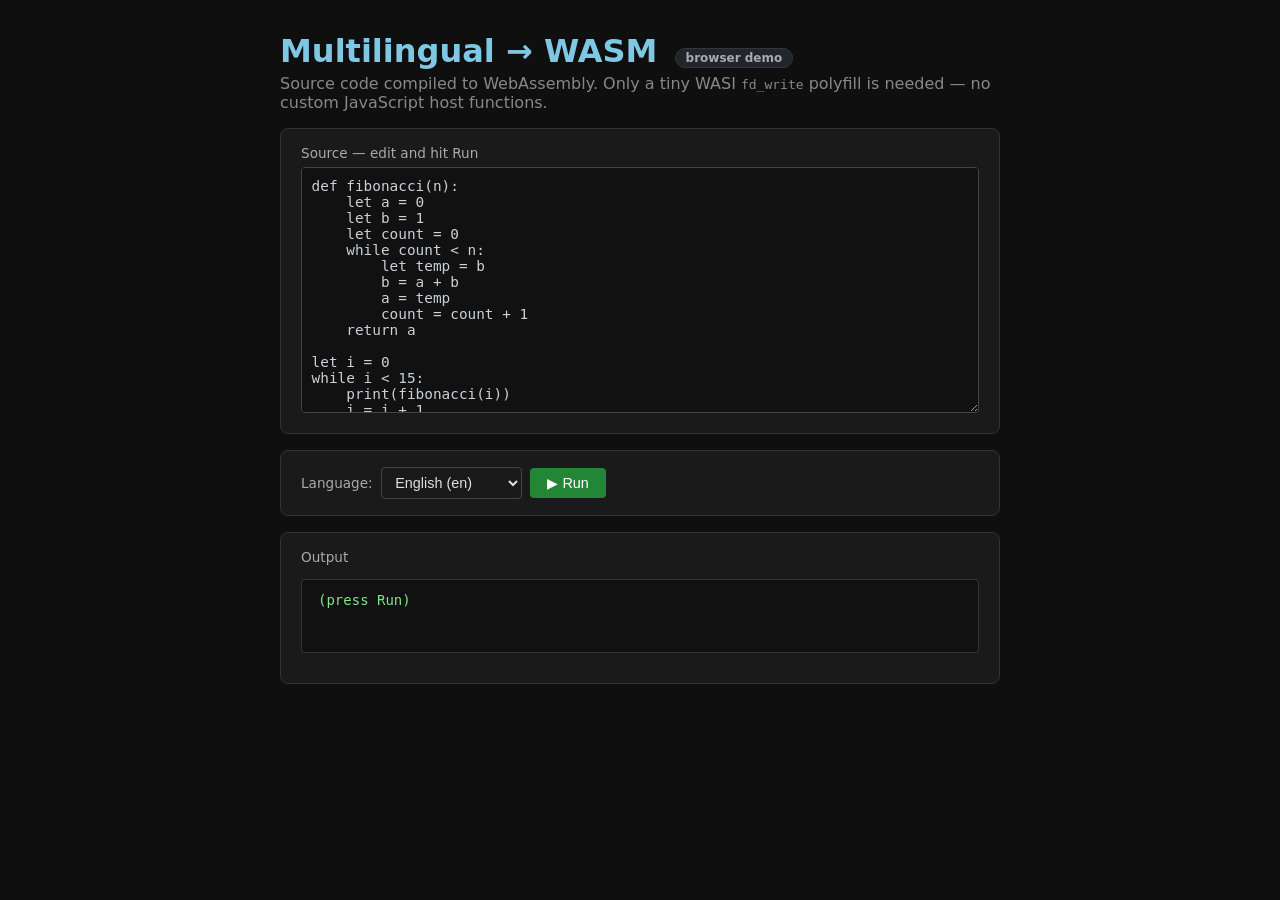
==== examples/browser/index.html @ e3788a71 "Replaced JS host functions with a self-contained WASI runtime in generated WAT" ====
<!DOCTYPE html>
<html lang="en">
<head>
  <meta charset="UTF-8" />
  <meta name="viewport" content="width=device-width, initial-scale=1.0" />
  <title>Multilingual → WASM demo</title>
  <style>
    body {
      font-family: system-ui, sans-serif;
      max-width: 720px;
      margin: 2rem auto;
      padding: 0 1rem;
      background: #0f0f0f;
      color: #e0e0e0;
    }
    h1 { color: #7ec8e3; margin-bottom: 0.25rem; }
    p.subtitle { color: #888; margin-top: 0; }
    .card {
      background: #1a1a1a;
      border: 1px solid #333;
      border-radius: 8px;
      padding: 1rem 1.25rem;
      margin-bottom: 1rem;
    }
    label { display: block; font-size: 0.85rem; color: #aaa; margin-bottom: 0.4rem; }
    textarea {
      width: 100%;
      box-sizing: border-box;
      background: #111;
      color: #c9d1d9;
      border: 1px solid #444;
      border-radius: 4px;
      font-family: "Fira Code", "Cascadia Code", monospace;
      font-size: 0.9rem;
      padding: 0.6rem;
      resize: vertical;
    }
    .row { display: flex; gap: 0.5rem; align-items: center; flex-wrap: wrap; }
    select {
      background: #1a1a1a;
      color: #e0e0e0;
      border: 1px solid #444;
      border-radius: 4px;
      padding: 0.4rem 0.6rem;
      font-size: 0.9rem;
    }
    button {
      background: #238636;
      color: #fff;
      border: none;
      border-radius: 4px;
      padding: 0.45rem 1.1rem;
      font-size: 0.9rem;
      cursor: pointer;
    }
    button:hover { background: #2ea043; }
    button:disabled { background: #444; cursor: default; }
    #status { font-size: 0.8rem; color: #888; }
    pre#output {
      background: #111;
      border: 1px solid #333;
      border-radius: 4px;
      padding: 0.75rem 1rem;
      font-family: "Fira Code", "Cascadia Code", monospace;
      font-size: 0.875rem;
      min-height: 3rem;
      white-space: pre-wrap;
      word-break: break-all;
      color: #7ee787;
    }
    .badge {
      display: inline-block;
      background: #21262d;
      border: 1px solid #30363d;
      border-radius: 20px;
      padding: 0.15rem 0.6rem;
      font-size: 0.75rem;
      color: #aaa;
      margin-left: 0.4rem;
    }
  </style>
</head>
<body>
  <h1>Multilingual → WASM <span class="badge">browser demo</span></h1>
  <p class="subtitle">
    Source code compiled to WebAssembly. Only a tiny WASI <code>fd_write</code>
    polyfill is needed — no custom JavaScript host functions.
  </p>

  <div class="card">
    <label for="source">Source — edit and hit Run</label>
    <textarea id="source" rows="14" spellcheck="false">def fibonacci(n):
    let a = 0
    let b = 1
    let count = 0
    while count < n:
        let temp = b
        b = a + b
        a = temp
        count = count + 1
    return a

let i = 0
while i < 15:
    print(fibonacci(i))
    i = i + 1</textarea>
  </div>

  <div class="card">
    <div class="row">
      <label for="lang" style="margin:0">Language:</label>
      <select id="lang">
        <option value="en" selected>English (en)</option>
        <option value="fr">French (fr)</option>
        <option value="de">German (de)</option>
        <option value="es">Spanish (es)</option>
        <option value="it">Italian (it)</option>
        <option value="pt">Portuguese (pt)</option>
        <option value="nl">Dutch (nl)</option>
        <option value="sv">Swedish (sv)</option>
        <option value="da">Danish (da)</option>
        <option value="fi">Finnish (fi)</option>
        <option value="pl">Polish (pl)</option>
        <option value="ar">Arabic (ar)</option>
        <option value="zh">Chinese (zh)</option>
        <option value="ja">Japanese (ja)</option>
        <option value="hi">Hindi (hi)</option>
        <option value="bn">Bengali (bn)</option>
        <option value="ta">Tamil (ta)</option>
      </select>
      <button id="runBtn">▶ Run</button>
      <span id="status"></span>
    </div>
  </div>

  <div class="card">
    <label>Output</label>
    <pre id="output">(press Run)</pre>
  </div>

  <!--
    The compiler runs in-browser via Pyodide (Python → WASM).
    If Pyodide is unavailable the page falls back to a pre-built app.wasm
    built by running:  python build.py
  -->
  <script type="module">
    const runBtn   = document.getElementById("runBtn");
    const statusEl = document.getElementById("status");
    const outputEl = document.getElementById("output");
    const sourceEl = document.getElementById("source");
    const langEl   = document.getElementById("lang");

    // ── WASI shim ────────────────────────────────────────────────────────────
    // Implements wasi_snapshot_preview1.fd_write so stdout goes to outputEl.
    function makeWasiImports(memoryRef) {
      const dec = new TextDecoder("utf-8");
      let buf = "";
      function flush() {
        let nl;
        while ((nl = buf.indexOf("\n")) !== -1) {
          outputEl.textContent += buf.slice(0, nl) + "\n";
          buf = buf.slice(nl + 1);
        }
      }
      return {
        wasi_snapshot_preview1: {
          fd_write(fd, iovsPtr, iovsLen, nwrittenPtr) {
            if (fd !== 1 && fd !== 2) return 8;
            const mem = memoryRef.current;
            if (!mem) return 8;
            const view = new DataView(mem.buffer);
            let written = 0;
            for (let i = 0; i < iovsLen; i++) {
              const ptr = view.getUint32(iovsPtr + i * 8, true);
              const len = view.getUint32(iovsPtr + i * 8 + 4, true);
              buf += dec.decode(new Uint8Array(mem.buffer, ptr, len));
              written += len;
            }
            flush();
            view.setUint32(nwrittenPtr, written, true);
            return 0;
          },
        },
      };
    }

    // ── Run via pre-built app.wasm (fallback) ─────────────────────────────
    async function runPrebuilt() {
      statusEl.textContent = "Loading app.wasm …";
      const resp = await fetch("app.wasm");
      if (!resp.ok) throw new Error("app.wasm not found — run build.py first");
      const bytes = await resp.arrayBuffer();
      return runWasm(new Uint8Array(bytes));
    }

    async function runWasm(wasmBytes) {
      const memRef = { current: null };
      const imports = makeWasiImports(memRef);
      const result = await WebAssembly.instantiate(wasmBytes, imports);
      const exp = result.instance.exports;
      memRef.current = exp.memory;
      if (exp.__ml_reset) exp.__ml_reset();   // reset heap between runs
      outputEl.textContent = "";
      if (exp.__main) exp.__main();
    }

    // ── Run via Pyodide (in-browser Python compiler) ──────────────────────
    let pyodide = null;

    async function loadPyodide() {
      if (pyodide) return pyodide;
      statusEl.textContent = "Loading Pyodide (first run only) …";
      const { loadPyodide: load } = await import(
        "https://cdn.jsdelivr.net/pyodide/v0.27.0/full/pyodide.mjs"
      );
      pyodide = await load();
      // Install the multilingual package from the repo root (served locally).
      await pyodide.loadPackage("micropip");
      const micropip = pyodide.pyimport("micropip");
      try {
        await micropip.install("multilingualprogramming");
      } catch {
        // Fall back to loading from the current origin (dev server).
        pyodide.runPython(`
import sys, pathlib
sys.path.insert(0, "/")
`);
      }
      return pyodide;
    }

    async function compileAndRun(source, lang) {
      const py = await loadPyodide();
      statusEl.textContent = "Compiling …";
      const wat = py.runPython(`
from multilingualprogramming.lexer.lexer import Lexer
from multilingualprogramming.parser.parser import Parser
from multilingualprogramming.codegen.wat_generator import WATCodeGenerator
tokens = Lexer(${JSON.stringify(source)}, language=${JSON.stringify(lang)}).tokenize()
prog = Parser(tokens, source_language=${JSON.stringify(lang)}).parse()
WATCodeGenerator().generate(prog)
`);
      // wat2wasm via Pyodide's wasmtime if available, else use browser API
      let wasmBytes;
      try {
        wasmBytes = py.runPython(`
import wasmtime, js
wasmtime.wat2wasm(${JSON.stringify(wat)})
`).toJs();
      } catch {
        // Browser-native wat-to-wasm is not available; encode WAT as UTF-8
        // and use WebAssembly.validate to detect errors, then fall through.
        throw new Error("wasmtime not available in Pyodide — run build.py and use the pre-built app.wasm");
      }
      await runWasm(wasmBytes);
    }

    // ── Button handler ────────────────────────────────────────────────────
    runBtn.addEventListener("click", async () => {
      runBtn.disabled = true;
      statusEl.textContent = "";
      outputEl.textContent = "";
      const source = sourceEl.value;
      const lang   = langEl.value;
      try {
        // Try Pyodide first (live compilation), fall back to pre-built WASM.
        if (typeof window !== "undefined" && window.location.protocol !== "file:") {
          await compileAndRun(source, lang);
        } else {
          await runPrebuilt();
        }
        statusEl.textContent = "✓ done";
      } catch (err) {
        // Pyodide unavailable or no wasmtime → try pre-built wasm
        try {
          await runPrebuilt();
          statusEl.textContent = "✓ done (pre-built wasm)";
        } catch (e2) {
          statusEl.textContent = "✗ error";
          outputEl.textContent = `${err.message}\n\nFallback also failed: ${e2.message}`;
        }
      } finally {
        runBtn.disabled = false;
      }
    });
  </script>
</body>
</html>
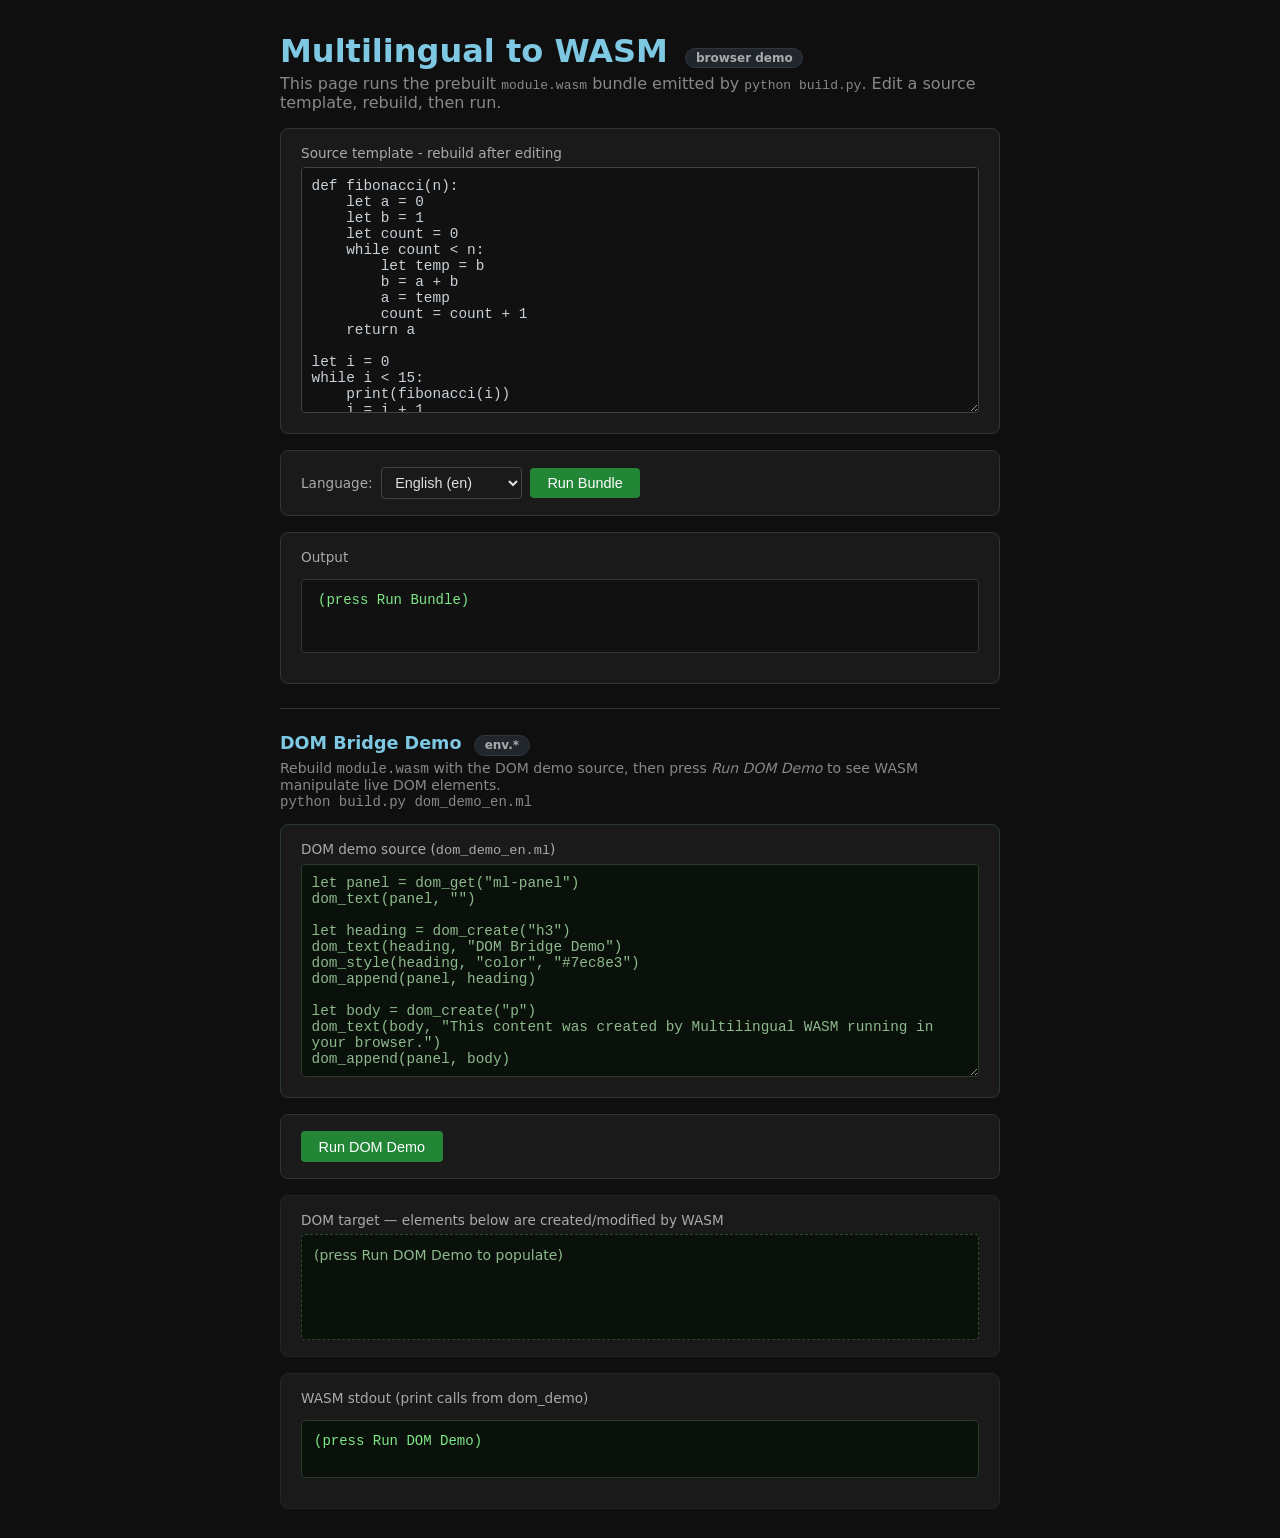
==== commit 4614e9f2: "Support dom/ui functions" ====
--- a/examples/browser/index.html
+++ b/examples/browser/index.html
@@ -3,7 +3,7 @@
 <head>
   <meta charset="UTF-8" />
   <meta name="viewport" content="width=device-width, initial-scale=1.0" />
-  <title>Multilingual → WASM demo</title>
+  <title>Multilingual to WASM demo</title>
   <style>
     body {
       font-family: system-ui, sans-serif;
@@ -78,17 +78,68 @@
       color: #aaa;
       margin-left: 0.4rem;
     }
+    /* DOM bridge demo section */
+    .dom-divider {
+      border: none;
+      border-top: 1px solid #333;
+      margin: 1.5rem 0;
+    }
+    .dom-heading {
+      color: #7ec8e3;
+      font-size: 1.1rem;
+      margin-bottom: 0.25rem;
+    }
+    .dom-intro {
+      color: #888;
+      margin-top: 0;
+      font-size: 0.875rem;
+    }
+    .card--dom {
+      border-color: #1e2a1e;
+    }
+    .card--dom-source {
+      border-color: #2a3a2a;
+    }
+    #dom-source {
+      background: #0a110a;
+      color: #8db98d;
+      border-color: #2a3a2a;
+    }
+    #dom-status {
+      font-size: 0.8rem;
+      color: #888;
+    }
+    #ml-panel {
+      min-height: 5rem;
+      padding: 0.75rem;
+      background: #0a110a;
+      border: 1px dashed #2a4a2a;
+      border-radius: 4px;
+      color: #8db98d;
+      font-size: 0.875rem;
+    }
+    #dom-output {
+      background: #0a110a;
+      border: 1px solid #2a3a2a;
+      border-radius: 4px;
+      padding: 0.75rem;
+      font-family: monospace;
+      font-size: 0.875rem;
+      color: #7ee787;
+      min-height: 2rem;
+      white-space: pre-wrap;
+    }
   </style>
 </head>
 <body>
-  <h1>Multilingual → WASM <span class="badge">browser demo</span></h1>
+  <h1>Multilingual to WASM <span class="badge">browser demo</span></h1>
   <p class="subtitle">
-    Source code compiled to WebAssembly. Only a tiny WASI <code>fd_write</code>
-    polyfill is needed — no custom JavaScript host functions.
+    This page runs the prebuilt <code>module.wasm</code> bundle emitted by
+    <code>python build.py</code>. Edit a source template, rebuild, then run.
   </p>
 
   <div class="card">
-    <label for="source">Source — edit and hit Run</label>
+    <label for="source">Source template - rebuild after editing</label>
     <textarea id="source" rows="14" spellcheck="false">def fibonacci(n):
     let a = 0
     let b = 1
@@ -128,159 +179,324 @@
         <option value="bn">Bengali (bn)</option>
         <option value="ta">Tamil (ta)</option>
       </select>
-      <button id="runBtn">▶ Run</button>
+      <button id="runBtn">Run Bundle</button>
       <span id="status"></span>
     </div>
   </div>
 
   <div class="card">
     <label>Output</label>
-    <pre id="output">(press Run)</pre>
-  </div>
-
-  <!--
-    The compiler runs in-browser via Pyodide (Python → WASM).
-    If Pyodide is unavailable the page falls back to a pre-built app.wasm
-    built by running:  python build.py
-  -->
+    <pre id="output">(press Run Bundle)</pre>
+  </div>
+
+  <hr class="dom-divider" />
+  <h2 class="dom-heading">
+    DOM Bridge Demo <span class="badge">env.*</span>
+  </h2>
+  <p class="dom-intro">
+    Rebuild <code>module.wasm</code> with the DOM demo source, then press
+    <em>Run DOM Demo</em> to see WASM manipulate live DOM elements.
+    <br/>
+    <code>python build.py dom_demo_en.ml</code>
+  </p>
+
+  <div class="card card--dom-source">
+    <label for="dom-source">DOM demo source (<code>dom_demo_en.ml</code>)</label>
+    <textarea id="dom-source" rows="12" spellcheck="false" readonly
+      title="DOM demo source program">let panel = dom_get("ml-panel")
+dom_text(panel, "")
+
+let heading = dom_create("h3")
+dom_text(heading, "DOM Bridge Demo")
+dom_style(heading, "color", "#7ec8e3")
+dom_append(panel, heading)
+
+let body = dom_create("p")
+dom_text(body, "This content was created by Multilingual WASM running in your browser.")
+dom_append(panel, body)
+
+let note = dom_create("p")
+dom_text(note, "dom_get / dom_create / dom_text / dom_append / dom_style mapped to real DOM APIs.")
+dom_style(note, "color", "#7ee787")
+dom_style(note, "fontFamily", "monospace")
+dom_append(panel, note)
+
+print("dom_demo: DOM elements created successfully.")</textarea>
+  </div>
+
+  <div class="card">
+    <div class="row">
+      <button id="domRunBtn">Run DOM Demo</button>
+      <span id="dom-status"></span>
+    </div>
+  </div>
+
+  <div class="card card--dom">
+    <label>DOM target — elements below are created/modified by WASM</label>
+    <div id="ml-panel">
+      (press Run DOM Demo to populate)
+    </div>
+  </div>
+
+  <div class="card card--dom">
+    <label>WASM stdout (print calls from dom_demo)</label>
+    <pre id="dom-output">(press Run DOM Demo)</pre>
+  </div>
+
   <script type="module">
-    const runBtn   = document.getElementById("runBtn");
+    import { loadBrowserBundle } from "./browser_runtime.js";
+    import { createDomImports } from "./host_shim.js";
+
+    const runBtn = document.getElementById("runBtn");
     const statusEl = document.getElementById("status");
     const outputEl = document.getElementById("output");
     const sourceEl = document.getElementById("source");
-    const langEl   = document.getElementById("lang");
-
-    // ── WASI shim ────────────────────────────────────────────────────────────
-    // Implements wasi_snapshot_preview1.fd_write so stdout goes to outputEl.
-    function makeWasiImports(memoryRef) {
-      const dec = new TextDecoder("utf-8");
-      let buf = "";
-      function flush() {
-        let nl;
-        while ((nl = buf.indexOf("\n")) !== -1) {
-          outputEl.textContent += buf.slice(0, nl) + "\n";
-          buf = buf.slice(nl + 1);
-        }
+    const langEl = document.getElementById("lang");
+
+    const EXAMPLES = {
+      en: `def fibonacci(n):
+    let a = 0
+    let b = 1
+    let count = 0
+    while count < n:
+        let temp = b
+        b = a + b
+        a = temp
+        count = count + 1
+    return a
+
+let i = 0
+while i < 15:
+    print(fibonacci(i))
+    i = i + 1`,
+      fr: `def fibonacci(n):
+    soit a = 0
+    soit b = 1
+    soit count = 0
+    tantque count < n:
+        soit temp = b
+        b = a + b
+        a = temp
+        count = count + 1
+    retour a
+
+soit i = 0
+tantque i < 15:
+    afficher(fibonacci(i))
+    i = i + 1`,
+      de: `def fibonacci(n):
+    sei a = 0
+    sei b = 1
+    sei count = 0
+    solange count < n:
+        sei temp = b
+        b = a + b
+        a = temp
+        count = count + 1
+    ruckgabe a
+
+sei i = 0
+solange i < 15:
+    ausgeben(fibonacci(i))
+    i = i + 1`,
+      es: `def fibonacci(n):
+    sea a = 0
+    sea b = 1
+    sea count = 0
+    mientras count < n:
+        sea temp = b
+        b = a + b
+        a = temp
+        count = count + 1
+    devolver a
+
+sea i = 0
+mientras i < 15:
+    imprimir(fibonacci(i))
+    i = i + 1`,
+      it: `definisci fibonacci(n):
+    sia a = 0
+    sia b = 1
+    sia count = 0
+    mentre count < n:
+        sia temp = b
+        b = a + b
+        a = temp
+        count = count + 1
+    ritorna a
+
+sia i = 0
+mentre i < 15:
+    stampa(fibonacci(i))
+    i = i + 1`,
+      pt: `defina fibonacci(n):
+    seja a = 0
+    seja b = 1
+    seja count = 0
+    enquanto count < n:
+        seja temp = b
+        b = a + b
+        a = temp
+        count = count + 1
+    retorne a
+
+seja i = 0
+enquanto i < 15:
+    imprima(fibonacci(i))
+    i = i + 1`,
+      nl: `definieer fibonacci(n):
+    laat a = 0
+    laat b = 1
+    laat count = 0
+    terwijl count < n:
+        laat temp = b
+        b = a + b
+        a = temp
+        count = count + 1
+    retourneer a
+
+laat i = 0
+terwijl i < 15:
+    afdrukken(fibonacci(i))
+    i = i + 1`,
+      sv: `definiera fibonacci(n):
+    lat a = 0
+    lat b = 1
+    lat count = 0
+    medan count < n:
+        lat temp = b
+        b = a + b
+        a = temp
+        count = count + 1
+    retur a
+
+lat i = 0
+medan i < 15:
+    skriv(fibonacci(i))
+    i = i + 1`,
+      da: `definer fibonacci(n):
+    lad a = 0
+    lad b = 1
+    lad count = 0
+    mens count < n:
+        lad temp = b
+        b = a + b
+        a = temp
+        count = count + 1
+    returner a
+
+lad i = 0
+mens i < 15:
+    skriv(fibonacci(i))
+    i = i + 1`,
+      fi: `maarittele fibonacci(n):
+    olkoon a = 0
+    olkoon b = 1
+    olkoon count = 0
+    kun count < n:
+        olkoon temp = b
+        b = a + b
+        a = temp
+        count = count + 1
+    palauta a
+
+olkoon i = 0
+kun i < 15:
+    tulosta(fibonacci(i))
+    i = i + 1`,
+      pl: `funkcja fibonacci(n):
+    niech a = 0
+    niech b = 1
+    niech count = 0
+    dopoki count < n:
+        niech temp = b
+        b = a + b
+        a = temp
+        count = count + 1
+    zwroc a
+
+niech i = 0
+dopoki i < 15:
+    drukuj(fibonacci(i))
+    i = i + 1`,
+      ar: sourceEl.value,
+      zh: sourceEl.value,
+      ja: sourceEl.value,
+      hi: sourceEl.value,
+      bn: sourceEl.value,
+      ta: sourceEl.value,
+    };
+
+    langEl.addEventListener("change", () => {
+      const lang = langEl.value;
+      if (EXAMPLES[lang]) {
+        sourceEl.value = EXAMPLES[lang];
       }
-      return {
-        wasi_snapshot_preview1: {
-          fd_write(fd, iovsPtr, iovsLen, nwrittenPtr) {
-            if (fd !== 1 && fd !== 2) return 8;
-            const mem = memoryRef.current;
-            if (!mem) return 8;
-            const view = new DataView(mem.buffer);
-            let written = 0;
-            for (let i = 0; i < iovsLen; i++) {
-              const ptr = view.getUint32(iovsPtr + i * 8, true);
-              const len = view.getUint32(iovsPtr + i * 8 + 4, true);
-              buf += dec.decode(new Uint8Array(mem.buffer, ptr, len));
-              written += len;
-            }
-            flush();
-            view.setUint32(nwrittenPtr, written, true);
-            return 0;
-          },
-        },
-      };
-    }
-
-    // ── Run via pre-built app.wasm (fallback) ─────────────────────────────
-    async function runPrebuilt() {
-      statusEl.textContent = "Loading app.wasm …";
-      const resp = await fetch("app.wasm");
-      if (!resp.ok) throw new Error("app.wasm not found — run build.py first");
-      const bytes = await resp.arrayBuffer();
-      return runWasm(new Uint8Array(bytes));
-    }
-
-    async function runWasm(wasmBytes) {
-      const memRef = { current: null };
-      const imports = makeWasiImports(memRef);
-      const result = await WebAssembly.instantiate(wasmBytes, imports);
-      const exp = result.instance.exports;
-      memRef.current = exp.memory;
-      if (exp.__ml_reset) exp.__ml_reset();   // reset heap between runs
-      outputEl.textContent = "";
-      if (exp.__main) exp.__main();
-    }
-
-    // ── Run via Pyodide (in-browser Python compiler) ──────────────────────
-    let pyodide = null;
-
-    async function loadPyodide() {
-      if (pyodide) return pyodide;
-      statusEl.textContent = "Loading Pyodide (first run only) …";
-      const { loadPyodide: load } = await import(
-        "https://cdn.jsdelivr.net/pyodide/v0.27.0/full/pyodide.mjs"
-      );
-      pyodide = await load();
-      // Install the multilingual package from the repo root (served locally).
-      await pyodide.loadPackage("micropip");
-      const micropip = pyodide.pyimport("micropip");
-      try {
-        await micropip.install("multilingualprogramming");
-      } catch {
-        // Fall back to loading from the current origin (dev server).
-        pyodide.runPython(`
-import sys, pathlib
-sys.path.insert(0, "/")
-`);
-      }
-      return pyodide;
-    }
-
-    async function compileAndRun(source, lang) {
-      const py = await loadPyodide();
-      statusEl.textContent = "Compiling …";
-      const wat = py.runPython(`
-from multilingualprogramming.lexer.lexer import Lexer
-from multilingualprogramming.parser.parser import Parser
-from multilingualprogramming.codegen.wat_generator import WATCodeGenerator
-tokens = Lexer(${JSON.stringify(source)}, language=${JSON.stringify(lang)}).tokenize()
-prog = Parser(tokens, source_language=${JSON.stringify(lang)}).parse()
-WATCodeGenerator().generate(prog)
-`);
-      // wat2wasm via Pyodide's wasmtime if available, else use browser API
-      let wasmBytes;
-      try {
-        wasmBytes = py.runPython(`
-import wasmtime, js
-wasmtime.wat2wasm(${JSON.stringify(wat)})
-`).toJs();
-      } catch {
-        // Browser-native wat-to-wasm is not available; encode WAT as UTF-8
-        // and use WebAssembly.validate to detect errors, then fall through.
-        throw new Error("wasmtime not available in Pyodide — run build.py and use the pre-built app.wasm");
-      }
-      await runWasm(wasmBytes);
-    }
-
-    // ── Button handler ────────────────────────────────────────────────────
+      outputEl.textContent = "(rebuild module.wasm, then press Run Bundle)";
+      statusEl.textContent = "Source changed - rebuild required";
+    });
+
+    let bundle = null;
+    window.wasmExports = null;
+
     runBtn.addEventListener("click", async () => {
       runBtn.disabled = true;
-      statusEl.textContent = "";
-      outputEl.textContent = "";
-      const source = sourceEl.value;
-      const lang   = langEl.value;
+      statusEl.textContent = "Loading module.wasm ...";
       try {
-        // Try Pyodide first (live compilation), fall back to pre-built WASM.
-        if (typeof window !== "undefined" && window.location.protocol !== "file:") {
-          await compileAndRun(source, lang);
-        } else {
-          await runPrebuilt();
+        if (!bundle) {
+          bundle = await loadBrowserBundle({
+            baseUrl: "./",
+            outputElement: outputEl,
+          });
+          window.wasmExports = bundle.exports;
+          const callable = bundle.callableExports();
+          if (callable.length) {
+            console.info(
+              "[multilingual] callable exports: "
+              + callable.join(", ")
+              + "\nCall via: wasmExports.<name>(...args)"
+            );
+          }
         }
-        statusEl.textContent = "✓ done";
+        statusEl.textContent = "Running module.wasm ...";
+        bundle.runMain();
+        statusEl.textContent = "done";
       } catch (err) {
-        // Pyodide unavailable or no wasmtime → try pre-built wasm
-        try {
-          await runPrebuilt();
-          statusEl.textContent = "✓ done (pre-built wasm)";
-        } catch (e2) {
-          statusEl.textContent = "✗ error";
-          outputEl.textContent = `${err.message}\n\nFallback also failed: ${e2.message}`;
-        }
+        statusEl.textContent = "error";
+        outputEl.textContent =
+          `${err.message}\n\nRun python build.py to regenerate module.wasm.`;
       } finally {
         runBtn.disabled = false;
+      }
+    });
+
+    // ---- DOM bridge demo ----
+    const domRunBtn = document.getElementById("domRunBtn");
+    const domStatusEl = document.getElementById("dom-status");
+    const domOutputEl = document.getElementById("dom-output");
+
+    let domBundle = null;
+
+    domRunBtn.addEventListener("click", async () => {
+      domRunBtn.disabled = true;
+      domStatusEl.textContent = "Loading module.wasm with DOM bridge ...";
+      try {
+        if (!domBundle) {
+          domBundle = await loadBrowserBundle({
+            baseUrl: "./",
+            outputElement: domOutputEl,
+            extraImportsFactory: (memRef) => createDomImports(memRef),
+          });
+        }
+        domStatusEl.textContent = "Running ...";
+        domBundle.runMain();
+        domStatusEl.textContent = "done";
+      } catch (err) {
+        domStatusEl.textContent = "error";
+        domOutputEl.textContent =
+          `${err.message}\n\nRebuild: python build.py dom_demo_en.ml`;
+      } finally {
+        domRunBtn.disabled = false;
       }
     });
   </script>
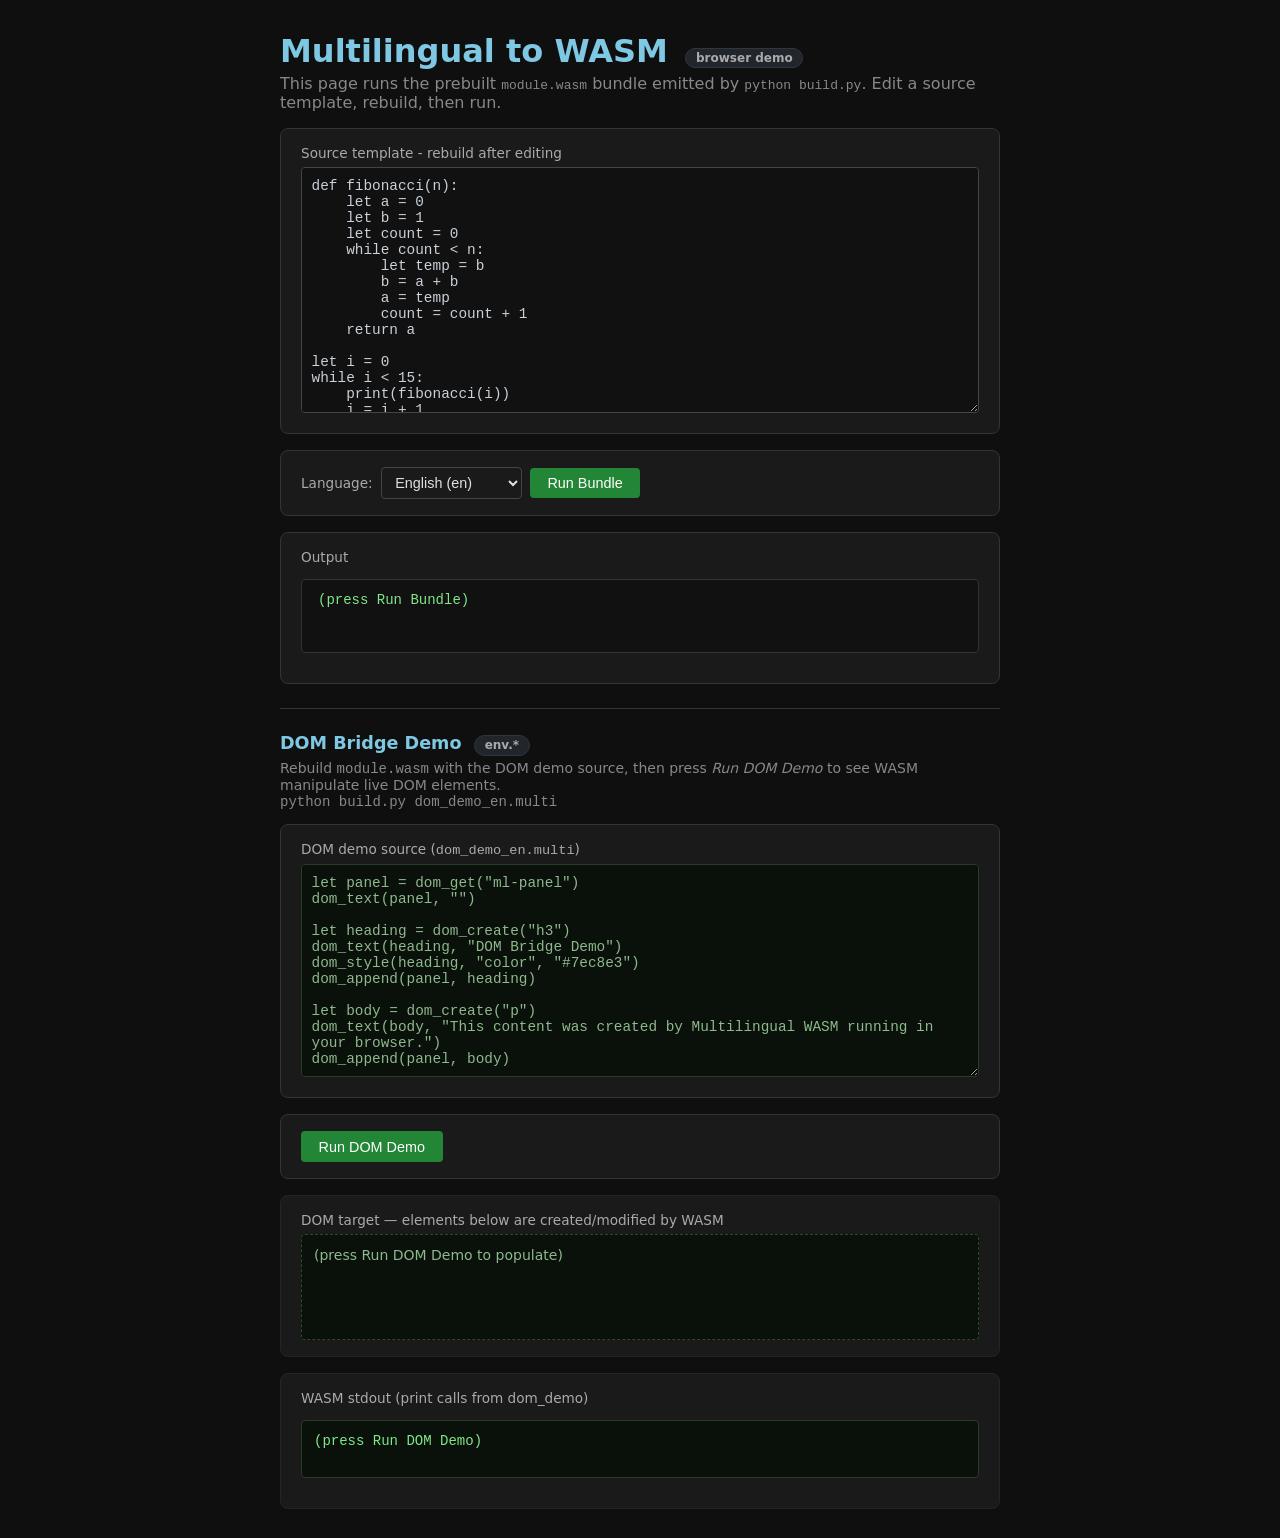
==== commit b228e7d8: "Rename files with .multi extension" ====
--- a/examples/browser/index.html
+++ b/examples/browser/index.html
@@ -197,11 +197,11 @@
     Rebuild <code>module.wasm</code> with the DOM demo source, then press
     <em>Run DOM Demo</em> to see WASM manipulate live DOM elements.
     <br/>
-    <code>python build.py dom_demo_en.ml</code>
+    <code>python build.py dom_demo_en.multi</code>
   </p>
 
   <div class="card card--dom-source">
-    <label for="dom-source">DOM demo source (<code>dom_demo_en.ml</code>)</label>
+    <label for="dom-source">DOM demo source (<code>dom_demo_en.multi</code>)</label>
     <textarea id="dom-source" rows="12" spellcheck="false" readonly
       title="DOM demo source program">let panel = dom_get("ml-panel")
 dom_text(panel, "")
@@ -419,12 +419,96 @@
 dopoki i < 15:
     drukuj(fibonacci(i))
     i = i + 1`,
-      ar: sourceEl.value,
-      zh: sourceEl.value,
-      ja: sourceEl.value,
-      hi: sourceEl.value,
-      bn: sourceEl.value,
-      ta: sourceEl.value,
+      ar: `دالة fibonacci(n):
+    ليكن a = 0
+    ليكن b = 1
+    ليكن count = 0
+    طالما count < n:
+        ليكن temp = b
+        b = a + b
+        a = temp
+        count = count + 1
+    إرجاع a
+
+ليكن i = 0
+طالما i < 15:
+    طباعة(fibonacci(i))
+    i = i + 1`,
+      zh: `函数 fibonacci(n):
+    令 a = 0
+    令 b = 1
+    令 count = 0
+    当 count < n:
+        令 temp = b
+        b = a + b
+        a = temp
+        count = count + 1
+    返回 a
+
+令 i = 0
+当 i < 15:
+    打印(fibonacci(i))
+    i = i + 1`,
+      ja: `関数 fibonacci(n):
+    変数 a = 0
+    変数 b = 1
+    変数 count = 0
+    間 count < n:
+        変数 temp = b
+        b = a + b
+        a = temp
+        count = count + 1
+    戻る a
+
+変数 i = 0
+間 i < 15:
+    表示(fibonacci(i))
+    i = i + 1`,
+      hi: `परिभाषा fibonacci(n):
+    मान a = 0
+    मान b = 1
+    मान count = 0
+    जबतक count < n:
+        मान temp = b
+        b = a + b
+        a = temp
+        count = count + 1
+    वापसी a
+
+मान i = 0
+जबतक i < 15:
+    प्रिंट(fibonacci(i))
+    i = i + 1`,
+      bn: `সংজ্ঞা fibonacci(n):
+    ধরি a = 0
+    ধরি b = 1
+    ধরি count = 0
+    যতক্ষণ count < n:
+        ধরি temp = b
+        b = a + b
+        a = temp
+        count = count + 1
+    ফেরত a
+
+ধরি i = 0
+যতক্ষণ i < 15:
+    ছাপাও(fibonacci(i))
+    i = i + 1`,
+      ta: `வரையறு fibonacci(n):
+    இருக்கட்டும் a = 0
+    இருக்கட்டும் b = 1
+    இருக்கட்டும் count = 0
+    வரை count < n:
+        இருக்கட்டும் temp = b
+        b = a + b
+        a = temp
+        count = count + 1
+    திருப்பு a
+
+இருக்கட்டும் i = 0
+வரை i < 15:
+    அச்சிடு(fibonacci(i))
+    i = i + 1`,
     };
 
     langEl.addEventListener("change", () => {
@@ -494,7 +578,7 @@
       } catch (err) {
         domStatusEl.textContent = "error";
         domOutputEl.textContent =
-          `${err.message}\n\nRebuild: python build.py dom_demo_en.ml`;
+          `${err.message}\n\nRebuild: python build.py dom_demo_en.multi`;
       } finally {
         domRunBtn.disabled = false;
       }
